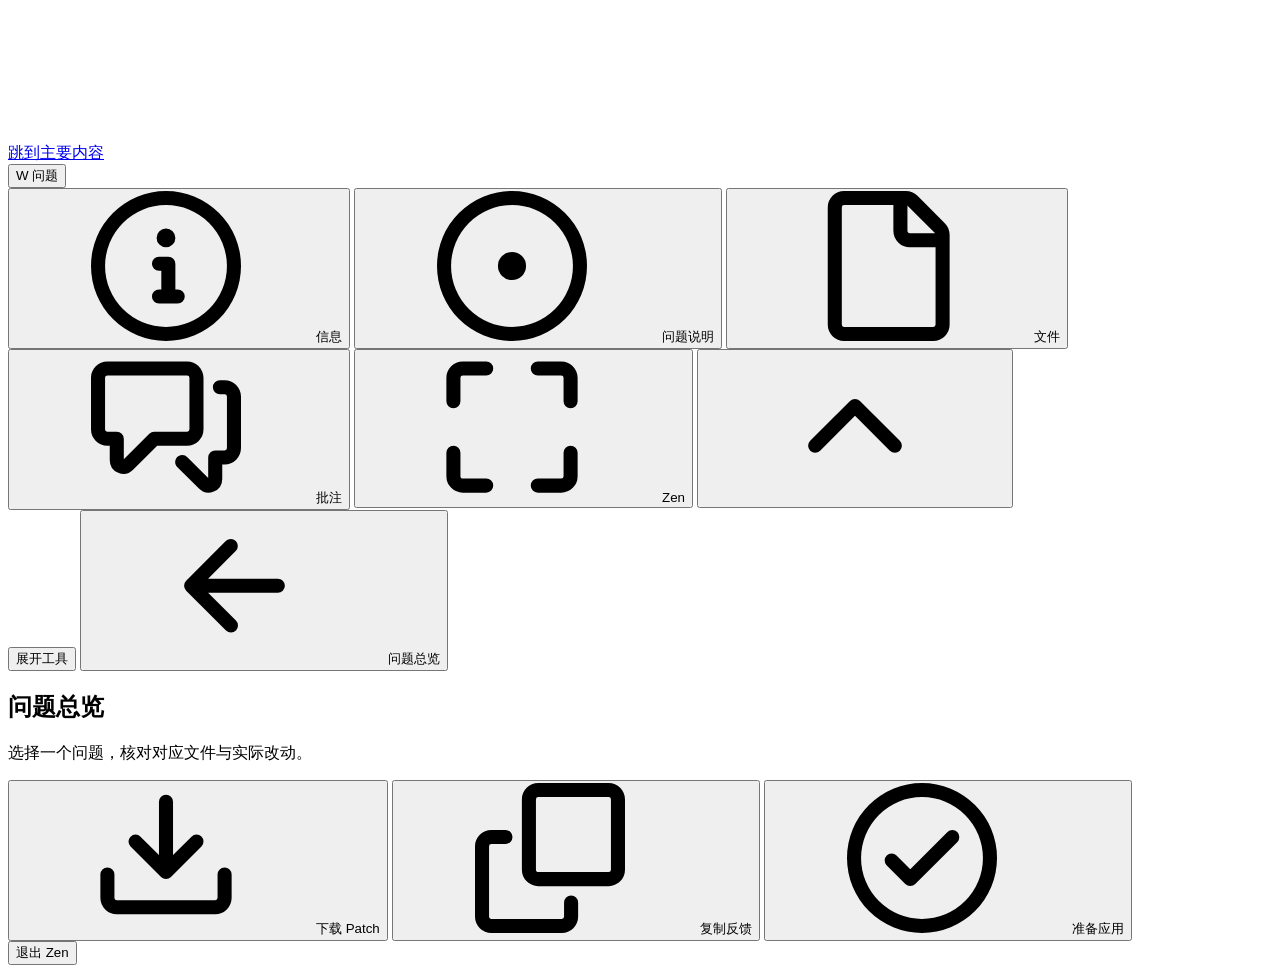
==== practices/communication/html/review/assets/workbench.html @ 05d7a313 "Publish complete Work workspace under MIT" ====
<!doctype html>
<html lang="zh-CN">
<head>
  <meta charset="utf-8">
  <meta name="viewport" content="width=device-width, initial-scale=1">
  <meta name="color-scheme" content="light">
  <title>__WORKBENCH_TITLE__</title>
  <style>__WORKBENCH_CSS__</style>
</head>
<body>
  <a class="skip-link" href="#main-content">跳到主要内容</a>

  <!-- Primer Octicons v19.33.0 (MIT), embedded as a sprite for offline rendering. -->
  <svg class="icon-sprite" aria-hidden="true">
    <symbol id="octicon-arrow-left" viewBox="0 0 16 16"><path d="M7.78 12.53a.75.75 0 0 1-1.06 0L2.47 8.28a.75.75 0 0 1 0-1.06l4.25-4.25a.751.751 0 0 1 1.042.018.751.751 0 0 1 .018 1.042L4.81 7h7.44a.75.75 0 0 1 0 1.5H4.81l2.97 2.97a.75.75 0 0 1 0 1.06Z"/></symbol>
    <symbol id="octicon-info" viewBox="0 0 16 16"><path d="M0 8a8 8 0 1 1 16 0A8 8 0 0 1 0 8Zm8-6.5a6.5 6.5 0 1 0 0 13 6.5 6.5 0 0 0 0-13ZM6.5 7.75A.75.75 0 0 1 7.25 7h1a.75.75 0 0 1 .75.75v2.75h.25a.75.75 0 0 1 0 1.5h-2a.75.75 0 0 1 0-1.5h.25v-2h-.25a.75.75 0 0 1-.75-.75ZM8 6a1 1 0 1 1 0-2 1 1 0 0 1 0 2Z"/></symbol>
    <symbol id="octicon-issue" viewBox="0 0 16 16"><path d="M8 9.5a1.5 1.5 0 1 0 0-3 1.5 1.5 0 0 0 0 3Z"/><path d="M8 0a8 8 0 1 1 0 16A8 8 0 0 1 8 0ZM1.5 8a6.5 6.5 0 1 0 13 0 6.5 6.5 0 0 0-13 0Z"/></symbol>
    <symbol id="octicon-file" viewBox="0 0 16 16"><path d="M2 1.75C2 .784 2.784 0 3.75 0h6.586c.464 0 .909.184 1.237.513l2.914 2.914c.329.328.513.773.513 1.237v9.586A1.75 1.75 0 0 1 13.25 16h-9.5A1.75 1.75 0 0 1 2 14.25Zm1.75-.25a.25.25 0 0 0-.25.25v12.5c0 .138.112.25.25.25h9.5a.25.25 0 0 0 .25-.25V6h-2.75A1.75 1.75 0 0 1 9 4.25V1.5Zm6.75.062V4.25c0 .138.112.25.25.25h2.688l-.011-.013-2.914-2.914-.013-.011Z"/></symbol>
    <symbol id="octicon-comment" viewBox="0 0 16 16"><path d="M1.75 1h8.5c.966 0 1.75.784 1.75 1.75v5.5A1.75 1.75 0 0 1 10.25 10H7.061l-2.574 2.573A1.458 1.458 0 0 1 2 11.543V10h-.25A1.75 1.75 0 0 1 0 8.25v-5.5C0 1.784.784 1 1.75 1ZM1.5 2.75v5.5c0 .138.112.25.25.25h1a.75.75 0 0 1 .75.75v2.19l2.72-2.72a.749.749 0 0 1 .53-.22h3.5a.25.25 0 0 0 .25-.25v-5.5a.25.25 0 0 0-.25-.25h-8.5a.25.25 0 0 0-.25.25Zm13 2a.25.25 0 0 0-.25-.25h-.5a.75.75 0 0 1 0-1.5h.5c.966 0 1.75.784 1.75 1.75v5.5A1.75 1.75 0 0 1 14.25 12H14v1.543a1.458 1.458 0 0 1-2.487 1.03L9.22 12.28a.749.749 0 0 1 .326-1.275.749.749 0 0 1 .734.215l2.22 2.22v-2.19a.75.75 0 0 1 .75-.75h1a.25.25 0 0 0 .25-.25Z"/></symbol>
    <symbol id="octicon-screen-full" viewBox="0 0 16 16"><path d="M1.75 10a.75.75 0 0 1 .75.75v2.5c0 .138.112.25.25.25h2.5a.75.75 0 0 1 0 1.5h-2.5A1.75 1.75 0 0 1 1 13.25v-2.5a.75.75 0 0 1 .75-.75Zm12.5 0a.75.75 0 0 1 .75.75v2.5A1.75 1.75 0 0 1 13.25 15h-2.5a.75.75 0 0 1 0-1.5h2.5a.25.25 0 0 0 .25-.25v-2.5a.75.75 0 0 1 .75-.75ZM2.75 2.5a.25.25 0 0 0-.25.25v2.5a.75.75 0 0 1-1.5 0v-2.5C1 1.784 1.784 1 2.75 1h2.5a.75.75 0 0 1 0 1.5ZM10 1.75a.75.75 0 0 1 .75-.75h2.5c.966 0 1.75.784 1.75 1.75v2.5a.75.75 0 0 1-1.5 0v-2.5a.25.25 0 0 0-.25-.25h-2.5a.75.75 0 0 1-.75-.75Z"/></symbol>
    <symbol id="octicon-pencil" viewBox="0 0 16 16"><path d="M11.013 1.427a1.75 1.75 0 0 1 2.474 0l1.086 1.086a1.75 1.75 0 0 1 0 2.474l-8.61 8.61c-.21.21-.47.364-.756.445l-3.251.93a.75.75 0 0 1-.927-.928l.929-3.25c.081-.286.235-.547.445-.758l8.61-8.61Zm.176 4.823L9.75 4.81l-6.286 6.287a.253.253 0 0 0-.064.108l-.558 1.953 1.953-.558a.253.253 0 0 0 .108-.064Zm1.238-3.763a.25.25 0 0 0-.354 0L10.811 3.75l1.439 1.44 1.263-1.263a.25.25 0 0 0 0-.354Z"/></symbol>
    <symbol id="octicon-check" viewBox="0 0 16 16"><path d="M13.78 4.22a.75.75 0 0 1 0 1.06l-7.25 7.25a.75.75 0 0 1-1.06 0L2.22 9.28a.751.751 0 0 1 .018-1.042.751.751 0 0 1 1.042-.018L6 10.94l6.72-6.72a.75.75 0 0 1 1.06 0Z"/></symbol>
    <symbol id="octicon-x" viewBox="0 0 16 16"><path d="M3.72 3.72a.75.75 0 0 1 1.06 0L8 6.94l3.22-3.22a.749.749 0 0 1 1.275.326.749.749 0 0 1-.215.734L9.06 8l3.22 3.22a.749.749 0 0 1-.326 1.275.749.749 0 0 1-.734-.215L8 9.06l-3.22 3.22a.751.751 0 0 1-1.042-.018.751.751 0 0 1-.018-1.042L6.94 8 3.72 4.78a.75.75 0 0 1 0-1.06Z"/></symbol>
    <symbol id="octicon-download" viewBox="0 0 16 16"><path d="M2.75 14A1.75 1.75 0 0 1 1 12.25v-2.5a.75.75 0 0 1 1.5 0v2.5c0 .138.112.25.25.25h10.5a.25.25 0 0 0 .25-.25v-2.5a.75.75 0 0 1 1.5 0v2.5A1.75 1.75 0 0 1 13.25 14Z"/><path d="M7.25 7.689V2a.75.75 0 0 1 1.5 0v5.689l1.97-1.969a.749.749 0 1 1 1.06 1.06l-3.25 3.25a.749.749 0 0 1-1.06 0L4.22 6.78a.749.749 0 1 1 1.06-1.06l1.97 1.969Z"/></symbol>
    <symbol id="octicon-copy" viewBox="0 0 16 16"><path d="M0 6.75C0 5.784.784 5 1.75 5h1.5a.75.75 0 0 1 0 1.5h-1.5a.25.25 0 0 0-.25.25v7.5c0 .138.112.25.25.25h7.5a.25.25 0 0 0 .25-.25v-1.5a.75.75 0 0 1 1.5 0v1.5A1.75 1.75 0 0 1 9.25 16h-7.5A1.75 1.75 0 0 1 0 14.25Z"/><path d="M5 1.75C5 .784 5.784 0 6.75 0h7.5C15.216 0 16 .784 16 1.75v7.5A1.75 1.75 0 0 1 14.25 11h-7.5A1.75 1.75 0 0 1 5 9.25Zm1.75-.25a.25.25 0 0 0-.25.25v7.5c0 .138.112.25.25.25h7.5a.25.25 0 0 0 .25-.25v-7.5a.25.25 0 0 0-.25-.25Z"/></symbol>
    <symbol id="octicon-check-circle" viewBox="0 0 16 16"><path d="M0 8a8 8 0 1 1 16 0A8 8 0 0 1 0 8Zm1.5 0a6.5 6.5 0 1 0 13 0 6.5 6.5 0 0 0-13 0Zm10.28-1.72-4.5 4.5a.75.75 0 0 1-1.06 0l-2-2a.751.751 0 0 1 .018-1.042.751.751 0 0 1 1.042-.018l1.47 1.47 3.97-3.97a.751.751 0 0 1 1.042.018.751.751 0 0 1 .018 1.042Z"/></symbol>
    <symbol id="octicon-chevron-up" viewBox="0 0 16 16"><path d="M3.22 10.53a.749.749 0 0 1 0-1.06l4.25-4.25a.749.749 0 0 1 1.06 0l4.25 4.25a.749.749 0 1 1-1.06 1.06L8 6.811 4.28 10.53a.749.749 0 0 1-1.06 0Z"/></symbol>
    <symbol id="octicon-chevron-down" viewBox="0 0 16 16"><path d="M12.78 5.22a.749.749 0 0 1 0 1.06l-4.25 4.25a.749.749 0 0 1-1.06 0L3.22 6.28a.749.749 0 1 1 1.06-1.06L8 8.939l3.72-3.719a.749.749 0 0 1 1.06 0Z"/></symbol>
    <symbol id="octicon-chevron-left" viewBox="0 0 16 16"><path d="M9.78 12.78a.75.75 0 0 1-1.06 0L4.47 8.53a.75.75 0 0 1 0-1.06l4.25-4.25a.751.751 0 0 1 1.042.018.751.751 0 0 1 .018 1.042L6.06 8l3.72 3.72a.75.75 0 0 1 0 1.06Z"/></symbol>
    <symbol id="octicon-chevron-right" viewBox="0 0 16 16"><path d="M6.22 3.22a.75.75 0 0 1 1.06 0l4.25 4.25a.75.75 0 0 1 0 1.06l-4.25 4.25a.751.751 0 0 1-1.042-.018.751.751 0 0 1-.018-1.042L9.94 8 6.22 4.28a.75.75 0 0 1 0-1.06Z"/></symbol>
  </svg>

  <nav class="command-bar" id="command-bar" aria-label="工作台视图">
    <button class="brand-button" id="show-problems" type="button">
      <span class="brand-mark" id="brand-mark">W</span>
      <span id="command-title">问题</span>
    </button>
    <div class="command-context" id="command-context"></div>
    <div class="command-actions">
      <button class="command-button" id="toggle-report" type="button" aria-pressed="false"><svg class="octicon" aria-hidden="true"><use href="#octicon-info"></use></svg><span>信息</span></button>
      <button class="command-button review-only" id="toggle-issue" type="button" aria-pressed="true"><svg class="octicon" aria-hidden="true"><use href="#octicon-issue"></use></svg><span>问题说明</span></button>
      <button class="command-button review-only" id="toggle-files" type="button" aria-pressed="true"><svg class="octicon" aria-hidden="true"><use href="#octicon-file"></use></svg><span>文件</span></button>
      <button class="command-button review-only" id="toggle-inspector" type="button" aria-pressed="true"><svg class="octicon" aria-hidden="true"><use href="#octicon-comment"></use></svg><span>批注</span></button>
      <button class="command-button review-only" id="enter-zen" type="button"><svg class="octicon" aria-hidden="true"><use href="#octicon-screen-full"></use></svg><span>Zen</span></button>
      <button class="icon-button" id="collapse-command" type="button" aria-label="收起工具栏"><svg class="octicon" aria-hidden="true"><use href="#octicon-chevron-up"></use></svg></button>
    </div>
  </nav>
  <button class="restore-command" id="restore-command" type="button">展开工具</button>
  <button class="review-back-to-problems" id="review-back-to-problems" type="button"><svg class="octicon" aria-hidden="true"><use href="#octicon-arrow-left"></use></svg><span>问题总览</span></button>

  <header class="report-header" id="review-header"></header>

  <main id="main-content">
    <section class="overview-screen" id="overview-screen" aria-labelledby="problem-map-title">
      <div class="problem-map">
        <header class="problem-map-heading"><h1 id="problem-map-title" tabindex="-1">问题总览</h1><p>选择一个问题，核对对应文件与实际改动。</p></header>
        <div class="problem-branches" id="problem-list" aria-label="问题列表"></div>
      </div>
      <aside class="problem-preview" id="problem-preview" aria-live="polite"></aside>
    </section>

    <section class="review-screen" id="review-screen" hidden>
      <section class="issue-strip" id="issue-strip">
        <div class="issue-strip-copy" id="issue-strip-copy"></div>
        <button class="icon-button" id="collapse-issue" type="button" aria-label="收起问题说明"><svg class="octicon" aria-hidden="true"><use href="#octicon-chevron-up"></use></svg></button>
      </section>
      <button class="context-restore" id="restore-issue" type="button"><span>显示问题说明</span><svg class="octicon" aria-hidden="true"><use href="#octicon-chevron-down"></use></svg></button>

      <div class="workbench" id="workbench">
        <button class="edge-restore edge-restore-files" id="restore-files" type="button"><span>文件</span><svg class="octicon" aria-hidden="true"><use href="#octicon-chevron-right"></use></svg></button>
        <aside class="files-panel" id="files-panel" aria-label="变更文件">
          <div class="panel-heading">
            <div><p class="eyebrow">Changed files</p><h2>文件</h2></div>
            <div class="panel-heading-actions">
              <span id="file-count" class="count-badge"></span>
              <button class="icon-button panel-collapse" id="collapse-files" type="button" aria-label="收起文件栏"><svg class="octicon" aria-hidden="true"><use href="#octicon-chevron-left"></use></svg></button>
            </div>
          </div>
          <nav id="file-list" class="file-list" aria-label="切换源文件"></nav>
        </aside>

        <section class="review-panel" id="review-surface" tabindex="-1">
          <div class="review-toolbar">
            <div class="file-identity"><span id="file-status" class="file-status"></span><strong id="current-path" class="current-path"></strong></div>
            <div class="toolbar-actions">
              <div id="view-switcher" class="segmented" aria-label="审阅视图"></div>
              <button class="quiet-button compact-button" id="edit-toggle" type="button">编辑源文件</button>
              <button class="quiet-button compact-button" id="accept-file" type="button"></button>
            </div>
          </div>
          <div id="file-intent" class="file-intent"></div>
          <div id="content-surface" class="content-surface" aria-live="polite"></div>
        </section>

        <aside class="inspector-panel" id="inspector-panel" aria-label="改动依据与批注">
          <div class="inspector-collapse-row">
            <button class="icon-button panel-collapse" id="collapse-inspector" type="button" aria-label="收起批注栏"><svg class="octicon" aria-hidden="true"><use href="#octicon-chevron-right"></use></svg></button>
          </div>
          <section id="context-panel" class="inspector-section"></section>
          <section class="inspector-section annotations-section">
            <div class="section-heading compact">
              <div><p class="eyebrow">Annotation</p><h2>针对这段改</h2></div>
              <span class="count-badge" id="comment-count">0</span>
            </div>
            <div id="anchor-preview" class="anchor-preview"></div>
            <form id="comment-form" class="comment-form">
              <label for="comment-body">批注意见</label>
              <textarea id="comment-body" rows="3" placeholder="先点一行，或选中一句话，再写希望怎么改"></textarea>
              <button class="secondary-button" type="submit">添加批注</button>
            </form>
            <div id="comment-list" class="comment-list"></div>
          </section>
        </aside>
        <button class="edge-restore edge-restore-inspector" id="restore-inspector" type="button"><svg class="octicon" aria-hidden="true"><use href="#octicon-chevron-left"></use></svg><span>批注</span></button>
      </div>
    </section>
  </main>

  <footer class="action-bar" id="action-bar" aria-label="审阅操作">
    <div class="review-state" id="review-state"></div>
    <div class="action-group">
      <button class="quiet-button" id="download-patch" type="button"><svg class="octicon" aria-hidden="true"><use href="#octicon-download"></use></svg><span>下载 Patch</span></button>
      <button class="secondary-button" id="copy-feedback" type="button"><svg class="octicon" aria-hidden="true"><use href="#octicon-copy"></use></svg><span>复制反馈</span></button>
      <button class="primary-button" id="prepare-apply" type="button"><svg class="octicon" aria-hidden="true"><use href="#octicon-check-circle"></use></svg><span>准备应用</span></button>
    </div>
  </footer>

  <button class="zen-exit" id="zen-exit" type="button">退出 Zen</button>

  <dialog id="apply-dialog" class="apply-dialog" aria-labelledby="apply-title">
    <form method="dialog"><button class="dialog-close" aria-label="关闭" value="cancel"><svg class="octicon" aria-hidden="true"><use href="#octicon-x"></use></svg></button></form>
    <p class="eyebrow">Explicit adapter handoff</p>
    <h2 id="apply-title">准备交给 Agent 应用</h2>
    <p>HTML 不会直接写回工作空间。下载响应包后，由 Agent 先检查目标是否 stale，再显式应用。</p>
    <div id="apply-preview" class="apply-preview"></div>
    <div class="dialog-actions">
      <button class="secondary-button" id="download-response" type="button">下载响应包</button>
      <button class="primary-button" id="copy-apply-command" type="button">复制应用说明</button>
    </div>
  </dialog>

  <div class="toast" id="toast" role="status" aria-live="polite"></div>
  <noscript><div class="noscript-note">核心内容仍可阅读；问题预览、切换视图、编辑、批注和导出需要 JavaScript。</div>__WORKBENCH_FALLBACK__</noscript>
  <script id="review-data" type="application/json">__WORKBENCH_DATA__</script>
  <script>__WORKBENCH_JS__</script>
</body>
</html>
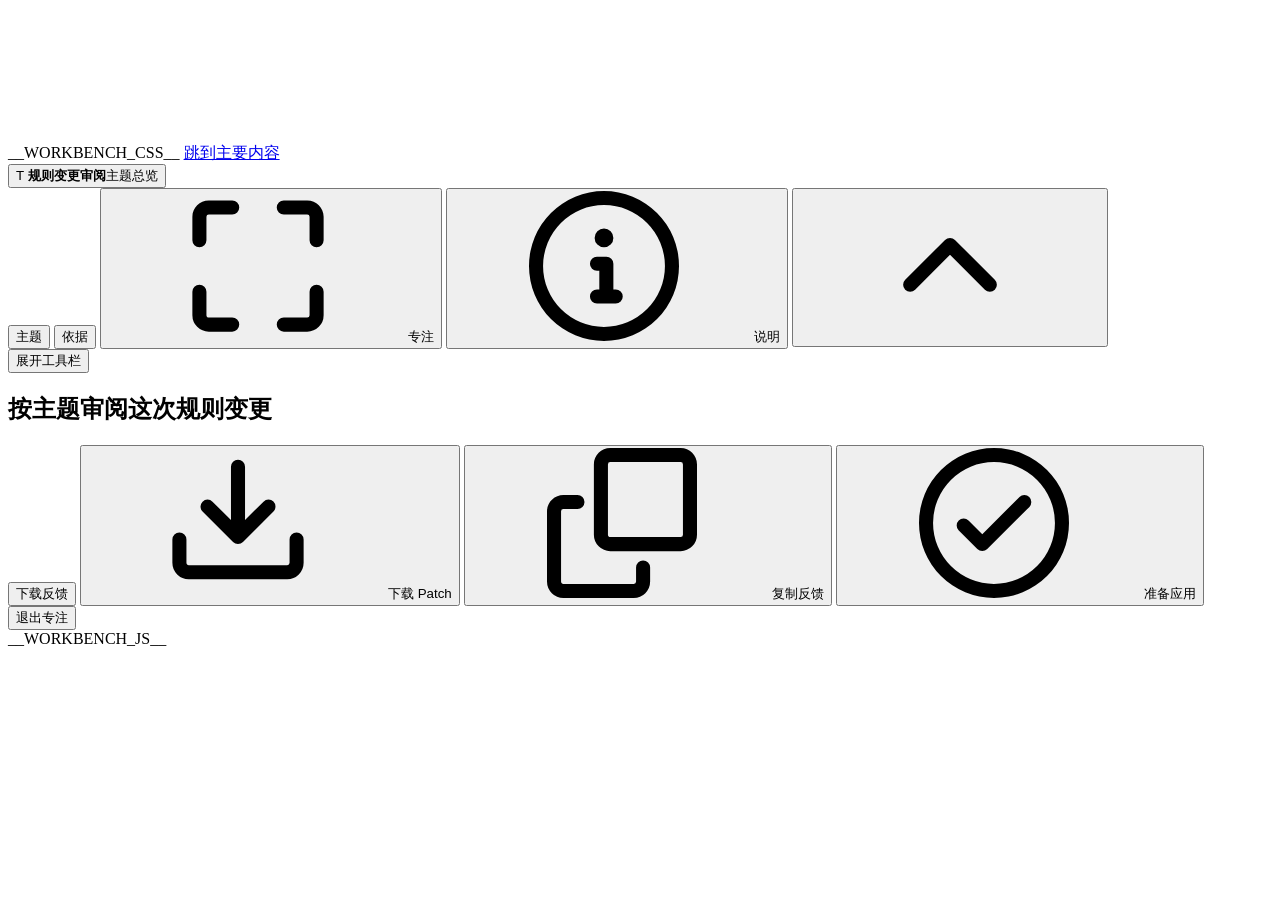
==== commit 5bec8939: "feat: upgrade workspace rules, SQLite Inbox, dual-track memory, and live autosaving Review Workbench" ====
--- a/practices/communication/html/review/assets/workbench.html
+++ b/practices/communication/html/review/assets/workbench.html
@@ -5,10 +5,11 @@
   <meta name="viewport" content="width=device-width, initial-scale=1">
   <meta name="color-scheme" content="light">
   <title>__WORKBENCH_TITLE__</title>
-  <style>__WORKBENCH_CSS__</style>
+  __WORKBENCH_CSS__
 </head>
 <body>
   <a class="skip-link" href="#main-content">跳到主要内容</a>
+
 
   <!-- Primer Octicons v19.33.0 (MIT), embedded as a sprite for offline rendering. -->
   <svg class="icon-sprite" aria-hidden="true">
@@ -30,108 +31,95 @@
     <symbol id="octicon-chevron-right" viewBox="0 0 16 16"><path d="M6.22 3.22a.75.75 0 0 1 1.06 0l4.25 4.25a.75.75 0 0 1 0 1.06l-4.25 4.25a.751.751 0 0 1-1.042-.018.751.751 0 0 1-.018-1.042L9.94 8 6.22 4.28a.75.75 0 0 1 0-1.06Z"/></symbol>
   </svg>
 
-  <nav class="command-bar" id="command-bar" aria-label="工作台视图">
-    <button class="brand-button" id="show-problems" type="button">
-      <span class="brand-mark" id="brand-mark">W</span>
-      <span id="command-title">问题</span>
+  <nav class="topbar" id="command-bar" aria-label="审阅导航">
+    <button class="brand" id="show-themes" type="button">
+      <span class="brand-mark" id="brand-mark">T</span>
+      <span class="brand-copy"><strong>规则变更审阅</strong><span id="command-title">主题总览</span></span>
     </button>
-    <div class="command-context" id="command-context"></div>
-    <div class="command-actions">
-      <button class="command-button" id="toggle-report" type="button" aria-pressed="false"><svg class="octicon" aria-hidden="true"><use href="#octicon-info"></use></svg><span>信息</span></button>
-      <button class="command-button review-only" id="toggle-issue" type="button" aria-pressed="true"><svg class="octicon" aria-hidden="true"><use href="#octicon-issue"></use></svg><span>问题说明</span></button>
-      <button class="command-button review-only" id="toggle-files" type="button" aria-pressed="true"><svg class="octicon" aria-hidden="true"><use href="#octicon-file"></use></svg><span>文件</span></button>
-      <button class="command-button review-only" id="toggle-inspector" type="button" aria-pressed="true"><svg class="octicon" aria-hidden="true"><use href="#octicon-comment"></use></svg><span>批注</span></button>
-      <button class="command-button review-only" id="enter-zen" type="button"><svg class="octicon" aria-hidden="true"><use href="#octicon-screen-full"></use></svg><span>Zen</span></button>
+    <div class="triage" id="triage-strip" aria-label="注意力分配"></div>
+    <div class="top-actions">
+      <button class="top-button" id="toggle-theme-rail" type="button" aria-pressed="true" title="显示或收起主题栏">主题</button>
+      <button class="top-button" id="toggle-evidence" type="button" aria-pressed="false" title="显示或收起改动依据">依据</button>
+      <button class="top-button" id="enter-zen" type="button" title="只保留当前主题与改动"><svg class="octicon" aria-hidden="true"><use href="#octicon-screen-full"></use></svg><span>专注</span></button>
+      <button class="top-button" id="toggle-help" type="button" title="审阅方式与快捷键"><svg class="octicon" aria-hidden="true"><use href="#octicon-info"></use></svg><span>说明</span></button>
       <button class="icon-button" id="collapse-command" type="button" aria-label="收起工具栏"><svg class="octicon" aria-hidden="true"><use href="#octicon-chevron-up"></use></svg></button>
     </div>
   </nav>
-  <button class="restore-command" id="restore-command" type="button">展开工具</button>
-  <button class="review-back-to-problems" id="review-back-to-problems" type="button"><svg class="octicon" aria-hidden="true"><use href="#octicon-arrow-left"></use></svg><span>问题总览</span></button>
-
-  <header class="report-header" id="review-header"></header>
+  <button class="restore-command" id="restore-command" type="button">展开工具栏</button>
 
   <main id="main-content">
-    <section class="overview-screen" id="overview-screen" aria-labelledby="problem-map-title">
-      <div class="problem-map">
-        <header class="problem-map-heading"><h1 id="problem-map-title" tabindex="-1">问题总览</h1><p>选择一个问题，核对对应文件与实际改动。</p></header>
-        <div class="problem-branches" id="problem-list" aria-label="问题列表"></div>
+    <section class="overview-screen" id="overview-screen" aria-labelledby="overview-title">
+      <div class="overview-main">
+        <header class="overview-head">
+          <p class="eyebrow" id="overview-bundle"></p>
+          <h1 id="overview-title" tabindex="-1">按主题审阅这次规则变更</h1>
+          <p class="overview-summary" id="overview-summary"></p>
+          <div class="overview-summary-strip" id="overview-summary-strip"></div>
+        </header>
+        <div class="theme-grid" id="theme-grid"></div>
+        <p class="empty-note" id="overview-empty" hidden>当前筛选下没有主题。</p>
       </div>
-      <aside class="problem-preview" id="problem-preview" aria-live="polite"></aside>
+      <aside class="overview-preview" id="overview-preview"></aside>
     </section>
 
     <section class="review-screen" id="review-screen" hidden>
-      <section class="issue-strip" id="issue-strip">
-        <div class="issue-strip-copy" id="issue-strip-copy"></div>
-        <button class="icon-button" id="collapse-issue" type="button" aria-label="收起问题说明"><svg class="octicon" aria-hidden="true"><use href="#octicon-chevron-up"></use></svg></button>
+      <button class="edge-restore edge-themes" id="restore-theme-rail" type="button"><svg class="octicon" aria-hidden="true"><use href="#octicon-chevron-right"></use></svg><span>主题</span></button>
+      <aside class="theme-rail" id="theme-rail" aria-label="按主题审阅">
+        <div class="rail-head">
+          <h2>改动导航</h2>
+          <button class="icon-button" id="collapse-theme-rail" type="button" data-action="collapse-theme-rail" aria-label="收起主题栏"><svg class="octicon" aria-hidden="true"><use href="#octicon-chevron-left"></use></svg></button>
+        </div>
+        <div class="filter-row" id="theme-filter" role="group" aria-label="按状态筛选主题"></div>
+        <div class="theme-list" id="theme-list"></div>
+        <div class="rail-blocks" id="rail-blocks"></div>
+      </aside>
+
+      <section class="review-main" id="review-surface" tabindex="-1" aria-label="主题与改动">
+        <header class="file-bar">
+          <div id="file-theme-title"></div>
+          <nav class="file-tabs" id="file-tabs" aria-label="主题涉及的文件"></nav>
+          <div id="theme-actions"></div>
+          <details id="theme-decisions"><summary>批量决定</summary><div id="theme-decision-options"></div></details>
+        </header>
+        <div class="block-list" id="block-list"></div>
       </section>
-      <button class="context-restore" id="restore-issue" type="button"><span>显示问题说明</span><svg class="octicon" aria-hidden="true"><use href="#octicon-chevron-down"></use></svg></button>
 
-      <div class="workbench" id="workbench">
-        <button class="edge-restore edge-restore-files" id="restore-files" type="button"><span>文件</span><svg class="octicon" aria-hidden="true"><use href="#octicon-chevron-right"></use></svg></button>
-        <aside class="files-panel" id="files-panel" aria-label="变更文件">
-          <div class="panel-heading">
-            <div><p class="eyebrow">Changed files</p><h2>文件</h2></div>
-            <div class="panel-heading-actions">
-              <span id="file-count" class="count-badge"></span>
-              <button class="icon-button panel-collapse" id="collapse-files" type="button" aria-label="收起文件栏"><svg class="octicon" aria-hidden="true"><use href="#octicon-chevron-left"></use></svg></button>
-            </div>
-          </div>
-          <nav id="file-list" class="file-list" aria-label="切换源文件"></nav>
-        </aside>
-
-        <section class="review-panel" id="review-surface" tabindex="-1">
-          <div class="review-toolbar">
-            <div class="file-identity"><span id="file-status" class="file-status"></span><strong id="current-path" class="current-path"></strong></div>
-            <div class="toolbar-actions">
-              <div id="view-switcher" class="segmented" aria-label="审阅视图"></div>
-              <button class="quiet-button compact-button" id="edit-toggle" type="button">编辑源文件</button>
-              <button class="quiet-button compact-button" id="accept-file" type="button"></button>
-            </div>
-          </div>
-          <div id="file-intent" class="file-intent"></div>
-          <div id="content-surface" class="content-surface" aria-live="polite"></div>
-        </section>
-
-        <aside class="inspector-panel" id="inspector-panel" aria-label="改动依据与批注">
-          <div class="inspector-collapse-row">
-            <button class="icon-button panel-collapse" id="collapse-inspector" type="button" aria-label="收起批注栏"><svg class="octicon" aria-hidden="true"><use href="#octicon-chevron-right"></use></svg></button>
-          </div>
-          <section id="context-panel" class="inspector-section"></section>
-          <section class="inspector-section annotations-section">
-            <div class="section-heading compact">
-              <div><p class="eyebrow">Annotation</p><h2>针对这段改</h2></div>
-              <span class="count-badge" id="comment-count">0</span>
-            </div>
-            <div id="anchor-preview" class="anchor-preview"></div>
-            <form id="comment-form" class="comment-form">
-              <label for="comment-body">批注意见</label>
-              <textarea id="comment-body" rows="3" placeholder="先点一行，或选中一句话，再写希望怎么改"></textarea>
-              <button class="secondary-button" type="submit">添加批注</button>
-            </form>
-            <div id="comment-list" class="comment-list"></div>
-          </section>
-        </aside>
-        <button class="edge-restore edge-restore-inspector" id="restore-inspector" type="button"><svg class="octicon" aria-hidden="true"><use href="#octicon-chevron-left"></use></svg><span>批注</span></button>
-      </div>
+      <aside class="evidence-rail" id="evidence-rail" aria-label="案例参考与改动依据">
+        <div class="rail-head">
+          <h2>改动依据</h2>
+          <button class="icon-button" id="collapse-evidence" type="button" data-action="collapse-evidence" aria-label="收起案例栏"><svg class="octicon" aria-hidden="true"><use href="#octicon-chevron-right"></use></svg></button>
+        </div>
+        <div id="evidence-content"></div>
+      </aside>
+      <button class="edge-restore edge-evidence" id="restore-evidence" type="button"><svg class="octicon" aria-hidden="true"><use href="#octicon-chevron-left"></use></svg><span>依据</span></button>
     </section>
   </main>
 
+  <div id="live-status" class="live-status" hidden>
+    <span id="save-status" role="status"></span>
+    <button class="tiny-button" id="retry-save" type="button" hidden>重试保存</button>
+    <button class="tiny-button" id="recover-draft" type="button" hidden>下载本页草稿并载入最新版本</button>
+    <button class="tiny-button" id="last-apply" type="button" hidden>查看应用记录</button>
+  </div>
   <footer class="action-bar" id="action-bar" aria-label="审阅操作">
     <div class="review-state" id="review-state"></div>
     <div class="action-group">
+      <button class="quiet-button" id="download-feedback" type="button">下载反馈</button>
       <button class="quiet-button" id="download-patch" type="button"><svg class="octicon" aria-hidden="true"><use href="#octicon-download"></use></svg><span>下载 Patch</span></button>
       <button class="secondary-button" id="copy-feedback" type="button"><svg class="octicon" aria-hidden="true"><use href="#octicon-copy"></use></svg><span>复制反馈</span></button>
+      <button class="quiet-button" id="check-only" type="button" hidden>仅检查</button>
       <button class="primary-button" id="prepare-apply" type="button"><svg class="octicon" aria-hidden="true"><use href="#octicon-check-circle"></use></svg><span>准备应用</span></button>
     </div>
   </footer>
 
-  <button class="zen-exit" id="zen-exit" type="button">退出 Zen</button>
+  <button class="zen-exit" id="zen-exit" type="button">退出专注</button>
+  <button class="selection-bubble" id="selection-bubble" type="button" hidden>批注选中文字</button>
 
-  <dialog id="apply-dialog" class="apply-dialog" aria-labelledby="apply-title">
+  <dialog id="apply-dialog" class="dialog apply-dialog" aria-labelledby="apply-title">
     <form method="dialog"><button class="dialog-close" aria-label="关闭" value="cancel"><svg class="octicon" aria-hidden="true"><use href="#octicon-x"></use></svg></button></form>
-    <p class="eyebrow">Explicit adapter handoff</p>
+    <p class="eyebrow">Explicit handoff</p>
     <h2 id="apply-title">准备交给 Agent 应用</h2>
-    <p>HTML 不会直接写回工作空间。下载响应包后，由 Agent 先检查目标是否 stale，再显式应用。</p>
+    <p class="dialog-lead">页面不会直接写回工作空间。先下载响应包，再由宿主用原 bundle 检查并应用；任一文件 stale 时整批不写。</p>
     <div id="apply-preview" class="apply-preview"></div>
     <div class="dialog-actions">
       <button class="secondary-button" id="download-response" type="button">下载响应包</button>
@@ -139,9 +127,24 @@
     </div>
   </dialog>
 
+  <dialog id="help-dialog" class="dialog help-dialog" aria-labelledby="help-title">
+    <form method="dialog"><button class="dialog-close" aria-label="关闭" value="cancel"><svg class="octicon" aria-hidden="true"><use href="#octicon-x"></use></svg></button></form>
+    <p class="eyebrow">How to review</p>
+    <h2 id="help-title">怎样审阅</h2>
+    <ol class="help-list">
+      <li><strong>先看主题。</strong>左侧按主题列出这次变更，颜色和排序优先展示仍待你决定的部分。</li>
+      <li><strong>按块决定。</strong>每个主题下的 Markdown 场景或源码块都有“接受 / 不接受 / 待定”。只有接受的内容会进入最终文件。</li>
+      <li><strong>按行批注。</strong>悬停行号点“+”，或选中一句话后点浮出的“批注选中文字”。批注随块保存，并在响应包里回传。</li>
+      <li><strong>手改。</strong>“手改”只改当前块；保存后该块回到待定，需要你重新接受才会写入。</li>
+      <li><strong>看案例。</strong>右侧列出这个主题引用的真实案例、反向对照和证据边界；没有任何来源也会如实写明。</li>
+      <li><strong>准备应用。</strong>仍有待定块时按钮会停用；可逐个决定，或把剩余待定明确设为不接受。</li>
+    </ol>
+    <p class="help-keys"><kbd>Alt</kbd>+<kbd>J</kbd>/<kbd>K</kbd> 下一块/上一块 · <kbd>Alt</kbd>+<kbd>Shift</kbd>+<kbd>J</kbd>/<kbd>K</kbd> 下一主题/上一主题 · <kbd>Esc</kbd> 退出编辑、批注或专注</p>
+  </dialog>
+
   <div class="toast" id="toast" role="status" aria-live="polite"></div>
-  <noscript><div class="noscript-note">核心内容仍可阅读；问题预览、切换视图、编辑、批注和导出需要 JavaScript。</div>__WORKBENCH_FALLBACK__</noscript>
+  <noscript><div class="noscript-note">核心内容仍可阅读；主题筛选、按块决定、按行批注、手改与导出需要 JavaScript。</div>__WORKBENCH_FALLBACK__</noscript>
   <script id="review-data" type="application/json">__WORKBENCH_DATA__</script>
-  <script>__WORKBENCH_JS__</script>
+  __WORKBENCH_JS__
 </body>
 </html>
